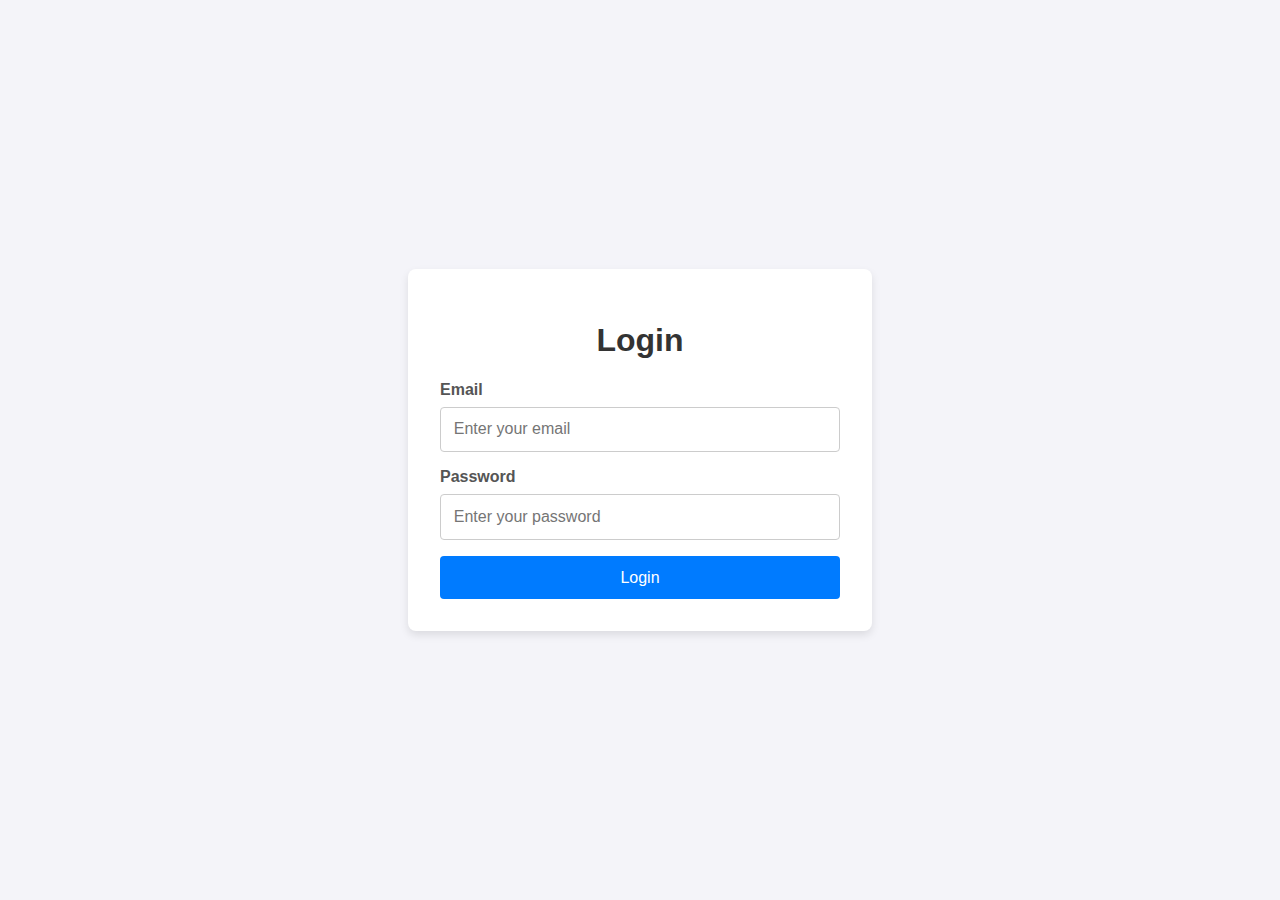
==== views/login.html @ e18a6f40 "new file" ====
<!DOCTYPE html>
<html lang="en">
<head>
    <meta charset="UTF-8">
    <meta name="viewport" content="width=device-width, initial-scale=1.0">
    <title>User Login</title>
    <link rel="stylesheet" href="/static/styles.css">
</head>    
<body>
    <div class="container">
        <h1>Login</h1>
        <form action="/login" method="POST">
            <label for="email">Email</label>
            <input type="email" id="email" name="email" placeholder="Enter your email" required>

            <label for="password">Password</label>
            <input type="password" id="password" name="password" placeholder="Enter your password" required>

            <button type="submit">Login</button>
        </form>
    </div>
</body>
</html>
---- static/styles.css ----
body {
    font-family: Arial, sans-serif;
    background-color: #f4f4f9;
    display: flex;
    justify-content: center;
    align-items: center;
    height: 100vh;
    margin: 0;
}

.container {
    background-color: white;
    padding: 2rem;
    border-radius: 8px;
    box-shadow: 0 4px 8px rgba(0, 0, 0, 0.1);
    width: 100%;
    max-width: 400px;
}

h1 {
    text-align: center;
    color: #333;
}

label {
    font-weight: bold;
    color: #555;
    display: block;
    margin-bottom: 0.5rem;
    margin-right: 10px;
    width: 100px;
}

input,
select {
    width: 100%;
    padding: 0.8rem;
    margin-bottom: 1rem;
    border: 1px solid #ccc;
    border-radius: 4px;
    box-sizing: border-box;
    font-size: 1rem;
}

button {
    width: 100%;
    background-color: #007bff;
    color: white;
    padding: 0.8rem;
    border: none;
    border-radius: 4px;
    font-size: 1rem;
    cursor: pointer;
}

input[type="checkbox"] {
    vertical-align: left;
}

button:hover {
    background-color: #0056b3;
}

.error {
    color: red;
    font-size: 0.9rem;
}

.success {
    color: green;
    font-size: 0.9rem;
}

/* Responsive design for mobile screens */
@media (max-width: 600px) {
    .container {
        padding: 1.5rem;
        width: 100%;
    }
}
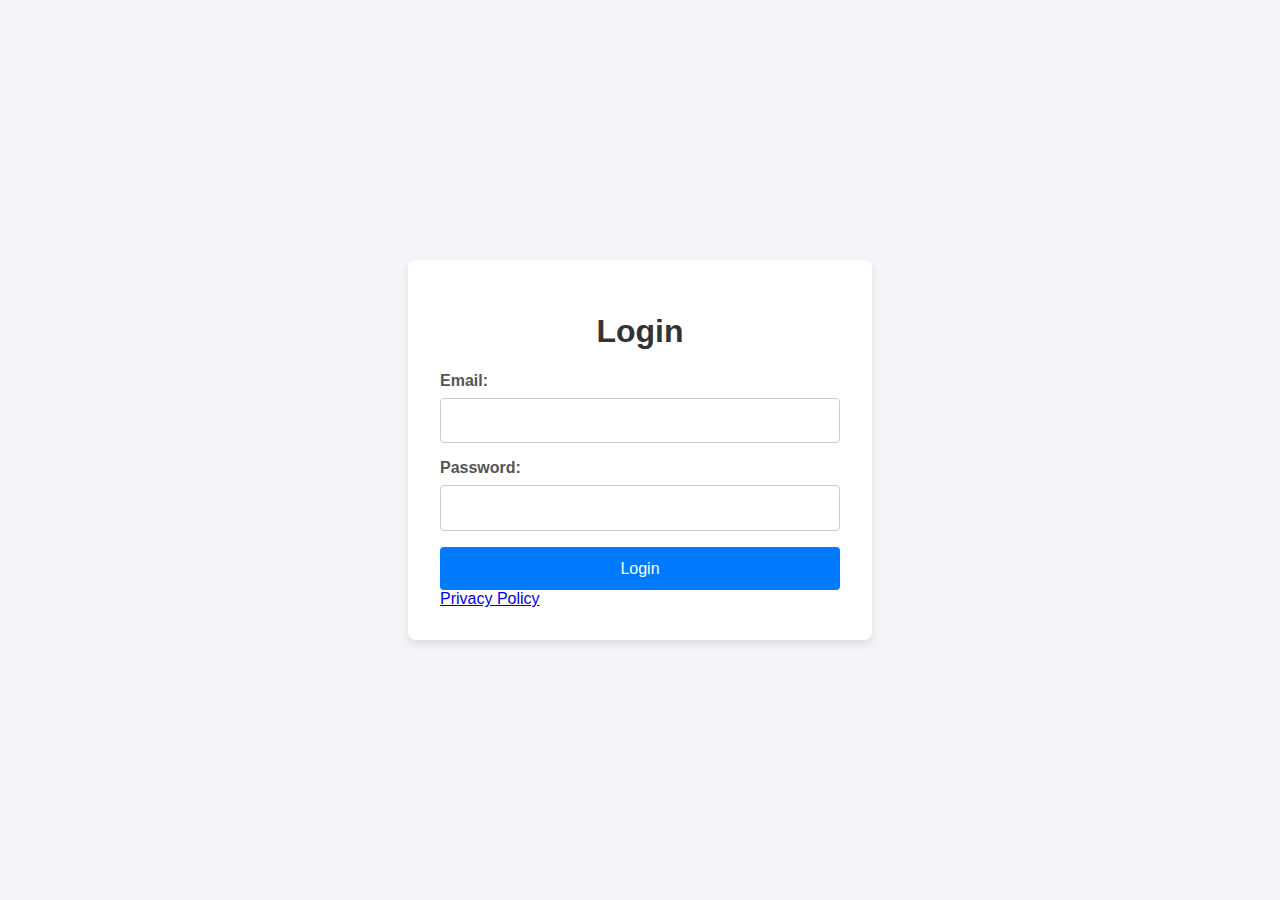
==== commit 1ff3c134: "updates on existing code" ====
--- a/views/login.html
+++ b/views/login.html
@@ -1,23 +1,27 @@
 <!DOCTYPE html>
 <html lang="en">
+
 <head>
     <meta charset="UTF-8">
     <meta name="viewport" content="width=device-width, initial-scale=1.0">
-    <title>User Login</title>
+    <title>Login</title>
     <link rel="stylesheet" href="/static/styles.css">
-</head>    
+</head>
+
 <body>
     <div class="container">
         <h1>Login</h1>
-        <form action="/login" method="POST">
-            <label for="email">Email</label>
-            <input type="email" id="email" name="email" placeholder="Enter your email" required>
-
-            <label for="password">Password</label>
-            <input type="password" id="password" name="password" placeholder="Enter your password" required>
-
+        <form id="loginForm" action="/login" method="POST">
+            <label for="email">Email:</label>
+            <input type="email" id="email" name="email" required>
+            
+            <label for="password">Password:</label>
+            <input type="password" id="password" name="password" required>
+            
             <button type="submit">Login</button>
         </form>
+        <a href="/privacy">Privacy Policy</a> 
     </div>
 </body>
-</html>+
+</html>
--- a/static/styles.css
+++ b/static/styles.css
@@ -25,10 +25,10 @@
 label {
     font-weight: bold;
     color: #555;
-    display: block;
+    display: inline-block;
     margin-bottom: 0.5rem;
     margin-right: 10px;
-    width: 100px;
+    width: 300px;
 }
 
 input,
@@ -54,7 +54,8 @@
 }
 
 input[type="checkbox"] {
-    vertical-align: left;
+    vertical-align: middle;
+    margin-left: 40px;
 }
 
 button:hover {
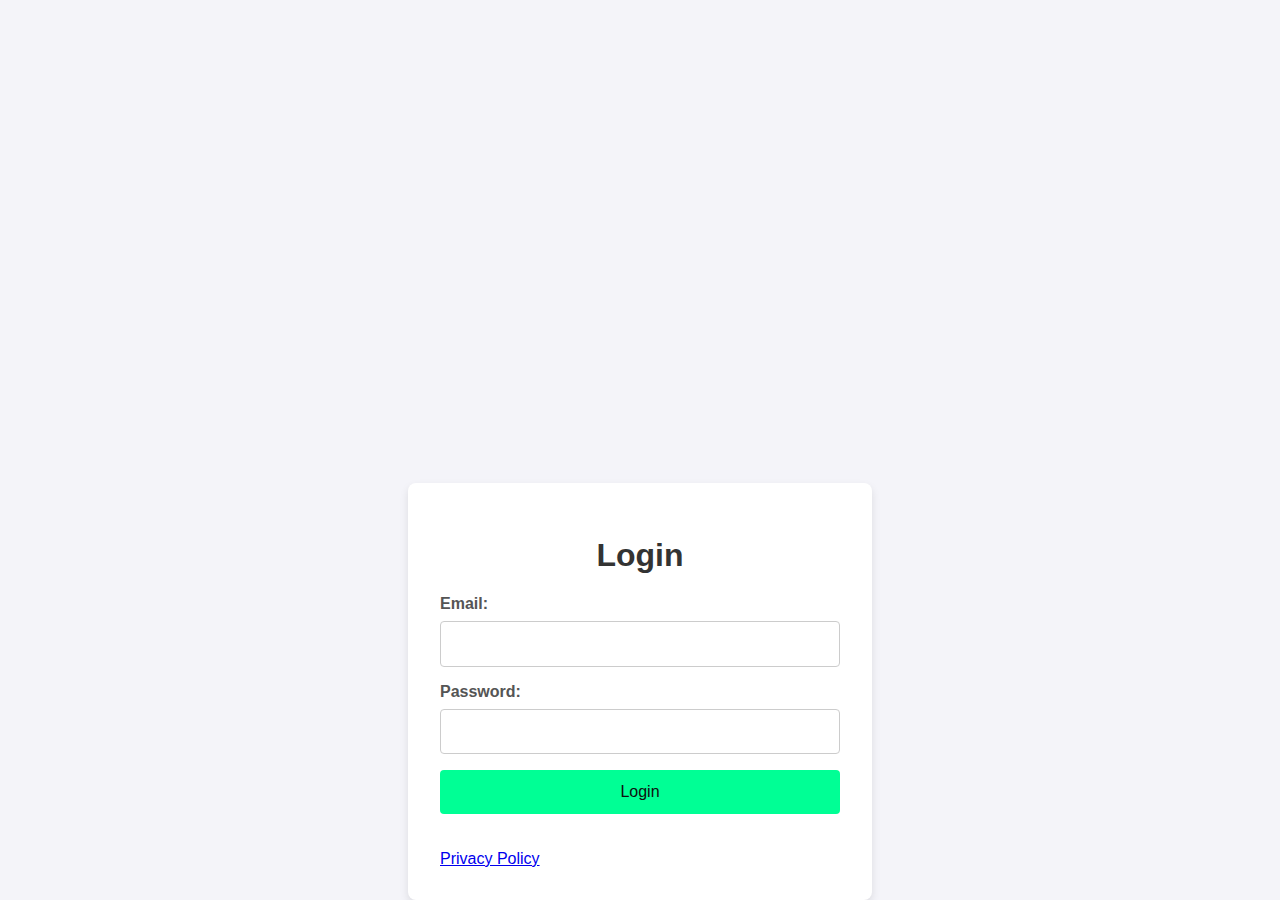
==== commit 5b8ab125: "some modifications" ====
--- a/views/login.html
+++ b/views/login.html
@@ -20,6 +20,8 @@
             
             <button type="submit">Login</button>
         </form>
+        <br/>
+        <br/>
         <a href="/privacy">Privacy Policy</a> 
     </div>
 </body>
--- a/static/styles.css
+++ b/static/styles.css
@@ -9,6 +9,7 @@
 }
 
 .container {
+    margin-top: auto;
     background-color: white;
     padding: 2rem;
     border-radius: 8px;
@@ -44,8 +45,8 @@
 
 button {
     width: 100%;
-    background-color: #007bff;
-    color: white;
+    background-color: #00ff95;
+    color: rgb(15, 14, 14);
     padding: 0.8rem;
     border: none;
     border-radius: 4px;
@@ -60,6 +61,20 @@
 
 button:hover {
     background-color: #0056b3;
+}
+
+table {
+    margin-top: 20px;
+    width: 100%;
+}
+
+table, th, td {
+    border: 1px solid black; 
+}
+
+th, td {
+    padding: 8px; 
+    text-align: left; 
 }
 
 .error {
